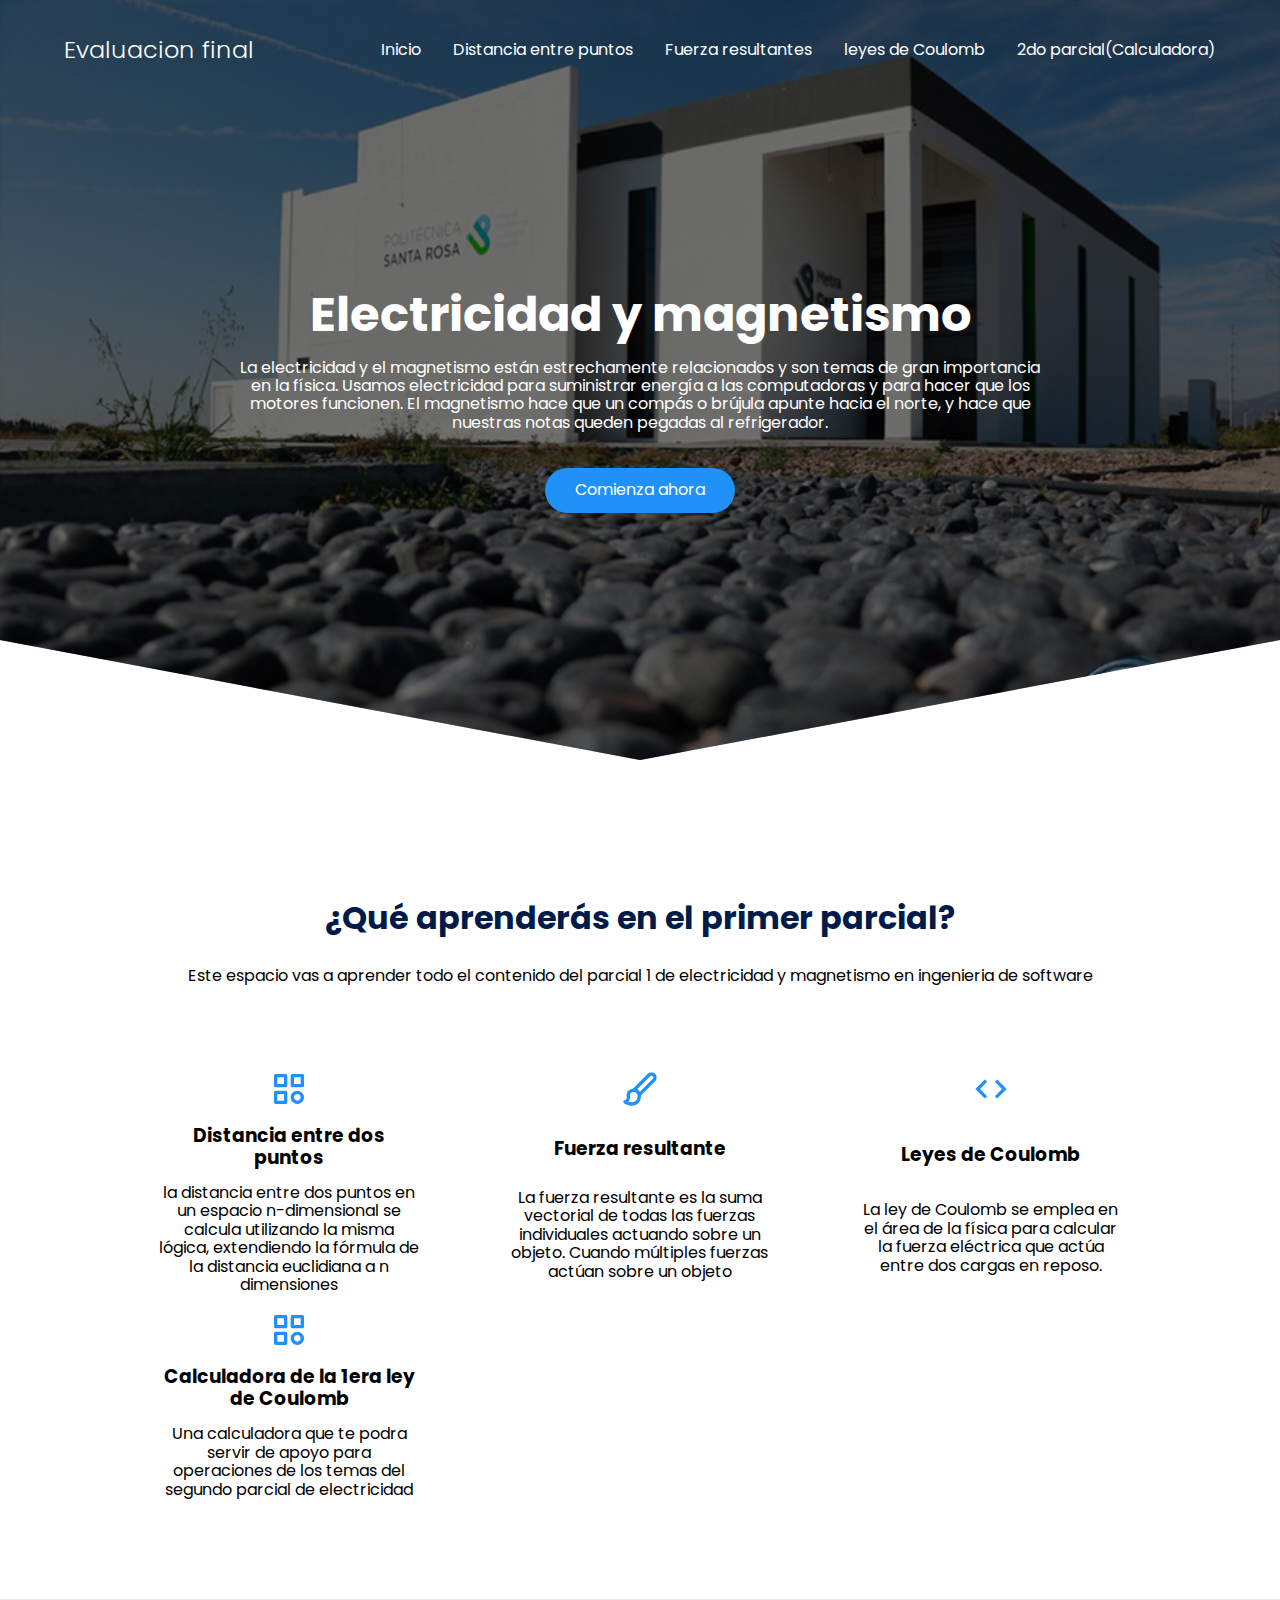
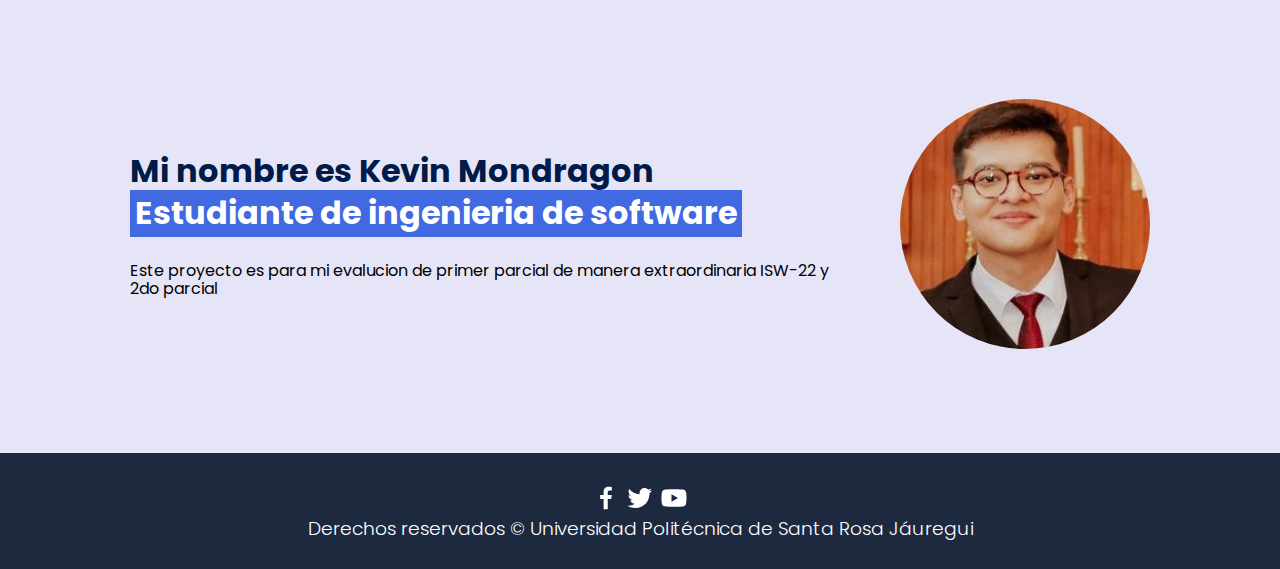
==== index.html @ de27cdc0 "Add files via upload" ====
<!DOCTYPE html>
<html lang="es">

<head>
  <meta charset="UTF-8">
  <meta http-equiv="X-UA-Compatible" content="IE=edge">
  <meta name="viewport" content="width=device-width, initial-scale=1.0">
  <title>Extra de Electricidad</title>
  <link rel="shortcut icon" href="./images/favicon.png" type="image/x-icon">
  <link rel="stylesheet" href="./css/normalize.css">
  <link rel="stylesheet" href="./css/estilos.css">

<body>

  <header class="hero">
    <nav class="nav container">
      <div class="nav__logo">
        <h2 class="nav__title">Evaluacion final</h2>
      </div>

      <ul class="nav__link nav__link--menu">
        <li class="nav__items">
          <a href="index.html" class="nav__links">Inicio</a>
        </li>
        <li class="nav__items">
          <a href="distancia2puntos.html" class="nav__links">Distancia entre puntos</a>
        </li>
        <li class="nav__items">
          <a href="conversion.html" class="nav__links">Fuerza resultantes</a>
        </li>
        <li class="nav__items">
          <a href="leyesCoulomb.html" class="nav__links">leyes de Coulomb</a>
        </li>
        <li class="nav__items">
          <a href="cargaElectrica.html" class="nav__links">2do parcial(Calculadora)</a>
        </li>
        <img src="./images/close.svg" class="nav__close">
      </ul>

      <div class="nav__menu">
        <img src="./images/menu.svg" class="nav__img">
      </div>
    </nav>

    <section class="hero__container container">
      <h1 class="hero__title">Electricidad y magnetismo</h1>
      <p class="hero__paragraph">La electricidad y el magnetismo están estrechamente relacionados y son temas de gran
        importancia en la física. Usamos
        electricidad para suministrar energía a las computadoras y para hacer que los motores funcionen. El magnetismo
        hace que
        un compás o brújula apunte hacia el norte, y hace que nuestras notas queden pegadas al refrigerador.</p>

      <a href="#inicio" class="cta">Comienza ahora</a>
    </section>
  </header>

  <main>
    <section class="container about">
      <h2 class="subtitle" id="inicio">¿Qué aprenderás en el primer parcial?</h2>
      <p class="about__paragraph">Este espacio vas a aprender todo el contenido del parcial 1 de electricidad y
        magnetismo en ingenieria de software</p>

      <div class="about__main">
        <article class="about__icons">
          <img src="./images/shapes.svg" class="about__icon">
          <h3 class="about__title">Distancia entre dos puntos</h3>
          <p class="about__paragrah">la distancia entre dos puntos en un espacio n-dimensional se calcula utilizando la
            misma lógica, extendiendo la fórmula
            de la distancia euclidiana a n dimensiones</p>
        </article>

        <article class="about__icons">
          <img src="./images/paint.svg" class="about__icon">
          <h3 class="about__title">Fuerza resultante</h3>
          <p class="about__paragrah">La fuerza resultante es la suma vectorial de todas las fuerzas individuales actuando
            sobre un objeto. Cuando múltiples
            fuerzas actúan sobre un objeto</p>
        </article>

        <article class="about__icons">
          <img src="./images/code.svg" class="about__icon">
          <h3 class="about__title">Leyes de Coulomb</h3>
          <p class="about__paragrah">La ley de Coulomb se emplea en el área de la física para calcular la fuerza
            eléctrica que actúa entre dos cargas en
            reposo.</p>
        </article>
        <article class="about__icons">
          <img src="./images/shapes.svg" class="about__icon">
          <h3 class="about__title">Calculadora de la 1era ley de Coulomb</h3>
          <p class="about__paragrah">Una calculadora que te podra servir de apoyo para operaciones de los temas del segundo parcial de electricidad</p>
        </article>
      </div>
      
    </section>
    <section class="testimony">
      <div class="testimony__container container">
  
        <section class="testimony__body testimony__body--show" data-id="1">
          <div class="testimony__texts">
            <h2 class="subtitle">Mi nombre es Kevin Mondragon <span class="testimony__course">Estudiante de ingenieria
                de software </span></h2>
            <p class="testimony__review">Este proyecto es para mi evalucion de primer parcial de manera extraordinaria
              ISW-22 y 2do parcial
            </p>
  
          </div>
  
          <figure class="testimony__picture">
            <img src="./images/kevinMondragon.jpg" class="testimony__img">
          </figure>
        </section>
      </div>
    </section>
  <footer class="footer">

    <section class="footer__copy container">
      <div class="footer__social">
        <a href="#" class="footer__icons"><img src="./images/facebook.svg" class="footer__img"></a>
        <a href="#" class="footer__icons"><img src="./images/twitter.svg" class="footer__img"></a>
        <a href="#" class="footer__icons"><img src="./images/youtube.svg" class="footer__img"></a>
      </div>

      <h3 class="footer__copyright">Derechos reservados &copy; Universidad Politécnica de Santa Rosa Jáuregui</h3>
    </section>
  </footer>

  <script src="./js/slider.js"></script>
  <script src="./js/questions.js"></script>
  <script src="./js/menu.js"></script>
</body>

</html>
---- css/estilos.css ----
@import url("https://fonts.googleapis.com/css2?family=Poppins:wght@300;400;600;700&display=swap");

:root {
  --padding-container: 100px 0;
  --color-title: #001a49;
}

body {
  font-family: "Poppins", sans-serif;
}

.container {
  width: 90%;
  max-width: 1200px;
  margin: 0 auto;
  overflow: hidden;
  padding: var(--padding-container);
}

.hero {
  width: 100%;
  height: 100vh;
  min-height: 600px;
  max-height: 800px;
  position: relative;
  display: grid;
  grid-template-rows: 100px 1fr;
  color: #fff;
}

.hero::before {
  content: "";
  position: absolute;
  top: 0;
  left: 0;
  width: 100%;
  height: 100%;
  background-image: linear-gradient(180deg, #0000008c 0%, #0000008c 100%),
    url("../images/politecnica-santa-rosa.jpg");
  background-size: cover;
  clip-path: polygon(0 0, 100% 0, 100% 80%, 50% 95%, 0 80%);
  z-index: -1;
}

/* Nav */

.nav {
  --padding-container: 0;
  height: 100%;
  display: flex;
  align-items: center;
}

.nav__title {
  font-weight: 300;
}

.nav__link {
  margin-left: auto;
  padding: 0;
  display: grid;
  grid-auto-flow: column;
  grid-auto-columns: max-content;
  gap: 2em;
}

.nav__items {
  list-style: none;
}

.nav__links {
  color: #fff;
  text-decoration: none;
}

.nav__menu {
  margin-left: auto;
  cursor: pointer;
  display: none;
}

.nav__img {
  display: block;
  width: 30px;
}

.nav__close {
  display: var(--show, none);
}

/* Hero container */

.hero__container {
  max-width: 800px;
  --padding-container: 0;
  display: grid;
  grid-auto-rows: max-content;
  align-content: center;
  gap: 1em;
  padding-bottom: 100px;
  text-align: center;
}

.hero__title {
  font-size: 3rem;
}

.hero__paragraph {
  margin-bottom: 20px;
}

.cta {
  display: inline-block;
  background-color: #2091f9;
  justify-self: center;
  color: #fff;
  text-decoration: none;
  padding: 13px 30px;
  border-radius: 32px;
}

/* About */

.about {
  text-align: center;
}

.subtitle {
  color: var(--color-title);
  font-size: 2rem;
  margin-bottom: 25px;
}

.about__paragraph {
  line-height: 1.7;
}

.about__main {
  padding-top: 80px;
  display: grid;
  width: 90%;
  margin: 0 auto;
  gap: 1em;
  overflow: hidden;
  grid-template-columns: repeat(auto-fit, minmax(260px, auto));
}

.about__icons {
  display: grid;
  gap: 1em;
  justify-items: center;
  width: 260px;
  overflow: hidden;
  margin: 0 auto;
}

.about__icon {
  width: 40px;
}

/* Knowledge */

.knowledge {
  background-color: #e5e5f7;
  background-image: radial-gradient(#444cf7 0.5px, transparent 0.5px),
    radial-gradient(#444cf7 0.5px, #e5e5f7 0.5px);
  background-size: 20px 20px;
  background-position: 0 0, 10px 10px;
  overflow: hidden;
}

.knowledge__container {
  display: grid;
  grid-template-columns: 1fr 1fr;
  gap: 1em;
  align-items: center;
}

.knowledge__picture {
  max-width: 500px;
}

.knowledge__paragraph {
  line-height: 1.7;
  margin-bottom: 15px;
}

.knowledge__img {
  width: 100%;
  display: block;
}

/* price */

.price {
  text-align: center;
}

.price__table {
  padding-top: 60px;
  display: flex;
  flex-wrap: wrap;
  gap: 2.5em;
  justify-content: space-evenly;
  align-items: center;
}

.price__element {
  background-color: #e5e5f7;
  text-align: center;
  border-radius: 10px;
  width: 330px;
  padding: 40px;
  --color-plan: #696871;
  --color-price: #1d293f;
  --bg-cta: #fff;
  --color-cta: #5454d4;
  --color-items: #696871;
}

.price__element--best {
  width: 370px;
  padding: 60px 40px;
  background-color: #ff7143;
  --color-plan: rgb(255 255 255 / 75%);
  --color-price: #fff;
  --bg-cta: #9f3919;
  --color-cta: #fff;
  --color-items: #fff;
}

.price__name {
  color: var(--color-plan);
  margin-bottom: 15px;
  font-weight: 300;
}

.price__price {
  font-size: 2.5rem;
  color: var(--color-price);
}

.price__items {
  margin-top: 35px;
  display: grid;
  gap: 1em;
  font-weight: 300;
  font-size: 1.2rem;
  margin-bottom: 50px;
  color: var(--color-items);
}

.price__cta {
  display: block;
  padding: 20px 0;
  border-radius: 10px;
  text-decoration: none;
  background-color: var(--bg-cta);
  font-weight: 600;
  color: var(--color-cta);
  box-shadow: 0 0 1px rgba(0, 0, 0, 0.5);
}

/* Testimony */

.testimony {
  background-color: #e5e5f7;
}

.testimony__container {
  display: grid;
  grid-template-columns: 50px 1fr 50px;
  gap: 1em;
  align-items: center;
}

.testimony__body {
  display: grid;
  grid-template-columns: 1fr max-content;
  justify-content: space-between;
  align-items: center;
  gap: 2em;
  grid-column: 2/3;
  grid-row: 1/2;
  opacity: 0;
  pointer-events: none;
}

.testimony__body--show {
  pointer-events: unset;
  opacity: 1;
  transition: opacity 1.5s ease-in-out;
}

.testimony__img {
  width: 250px;
  height: 250px;
  border-radius: 50%;
  object-fit: cover;
  object-position: 50% 30%;
}

.testimony__texts {
  max-width: 700px;
}

.testimony__course {
  background-color: royalblue;
  color: #fff;
  display: inline-block;
  padding: 5px;
}

.testimony__arrow {
  width: 90%;
  cursor: pointer;
}

/* Questions */

.questions {
  text-align: center;
}

.questions__container {
  display: grid;
  gap: 2em;
  padding-top: 50px;
  padding-bottom: 100px;
}

.questions__padding {
  padding: 0;
  transition: padding 0.3s;
  border: 1px solid #5454d4;
  border-radius: 6px;
}

.questions__padding--add {
  padding-bottom: 30px;
}

.questions__answer {
  padding: 0 30px 0;
  overflow: hidden;
}

.questions__title {
  text-align: left;
  display: flex;
  font-size: 20px;
  padding: 30px 0 30px;
  cursor: pointer;
  color: var(--color-title);
  justify-content: space-between;
}

.questions__arrow {
  border-radius: 50%;
  background-color: var(--color-title);
  width: 25px;
  height: 25px;
  display: flex;
  justify-content: center;
  align-items: center;
  align-self: flex-end;
  margin-left: 10px;
  transition: transform 0.3s;
}

.questions__arrow--rotate {
  transform: rotate(180deg);
}

.questions__show {
  text-align: left;
  height: 0;
  transition: height 0.3s;
}

.questions__img {
  display: block;
}

.questions__copy {
  width: 60%;
  margin: 0 auto;
  margin-bottom: 30px;
}

/* Footer */

.footer {
  background-color: #1d293f;
}

.footer__title {
  font-weight: 300;
  font-size: 2rem;
  margin-bottom: 30px;
}

.footer__title,
.footer__newsletter {
  color: #fff;
}

.footer__container {
  display: flex;
  justify-content: space-between;
  align-items: center;
  border-bottom: 1px solid #fff;
  padding-bottom: 60px;
}

.nav--footer {
  padding-bottom: 20px;
  display: grid;
  gap: 1em;
  grid-auto-flow: row;
  height: 100%;
}

.nav__link--footer {
  display: flex;
  margin: 0;
  margin-right: 20px;
  flex-wrap: wrap;
}

.footer__inputs {
  margin-top: 10px;
  display: flex;
  overflow: hidden;
}

.footer__input {
  background-color: #fff;
  height: 50px;
  display: block;
  padding-left: 10px;
  border-radius: 6px;
  font-size: 1rem;
  outline: none;
  border: none;
  margin-right: 16px;
}

.footer__submit {
  margin-left: auto;
  display: inline-block;
  height: 50px;
  padding: 0 20px;
  background-color: #2091f9;
  border: none;
  font-size: 1rem;
  color: #fff;
  border-radius: 6px;
  cursor: pointer;
}

.footer__copy {
  --padding-container: 30px 0;
  text-align: center;
  color: #fff;
}

.footer__copyright {
  font-weight: 300;
}

.footer__icons {
  margin-bottom: 10px;
}

.footer__img {
  width: 30px;
}
.calculate {
  width: 400px;
  background: #24303c;
  padding: 30px;
  margin: auto;
  margin-top: 100px;
  border-radius: 4px;
  font-family: "calibri";
  color: white;
  box-shadow: 7px 13px 37px #000;
}

.calculate h4 {
  font-size: 22px;
  margin-bottom: 20px;
}

.controls {
  width: 100%;
  background: #24303c;
  padding: 10px;
  border-radius: 4px;
  margin-bottom: 16px;
  border: 1px solid #1f53c5;
  font-family: "calibri";
  font-size: 18px;
  color: white;
}

.calculate p {
  height: 40px;
  text-align: center;
  font-size: 18px;
  line-height: 40px;
}

.calculate a {
  color: white;
  text-decoration: none;
}

.calculate a:hover {
  color: white;
  text-decoration: underline;
}

.calculate button:hover {
  width: 100%;
  background: rgb(1, 26, 80);
  border: none;
  padding: 12px;
  color: white;
  margin: 16px 0;
  font-size: 16px;
}
.calculate button {
  width: 100%;
  background: #061943;
  border: none;
  padding: 12px;
  color: white;
  margin: 16px 0;
  font-size: 16px;
  border: none;
  padding: 20px 30px; /* Ajusta el padding según sea necesario */
  border-radius: 40px; /* Controla el radio de las esquinas para lograr el efecto redondeado */
}

@media (max-width: 800px) {
  .nav__menu {
    display: block;
  }

  .nav__link--menu {
    position: fixed;
    background-color: #000;
    top: 0;
    left: 0;
    height: 100%;
    width: 100%;
    display: flex;
    flex-direction: column;
    justify-content: space-evenly;
    align-items: center;
    z-index: 100;
    opacity: 0;
    pointer-events: none;
    transition: 0.7s opacity;
  }

  .nav__link--show {
    --show: block;
    opacity: 1;
    pointer-events: unset;
  }

  .nav__close {
    position: absolute;
    top: 30px;
    right: 30px;
    width: 30px;
    cursor: pointer;
  }

  .hero__title {
    font-size: 2.5rem;
  }

  .about__main {
    gap: 2em;
  }

  .about__icons:last-of-type {
    grid-column: 1/-1;
  }

  .knowledge__container {
    grid-template-columns: 1fr;
    grid-template-rows: max-content 1fr;
    gap: 3em;
    text-align: center;
  }

  .knowledge__picture {
    grid-row: 1/2;
    justify-self: center;
  }

  .testimony__container {
    grid-template-columns: 30px 1fr 30px;
  }

  .testimony__body {
    grid-template-columns: 1fr;
    grid-template-rows: max-content max-content;
    gap: 3em;
    justify-items: center;
  }

  .testimony__img {
    width: 200px;
    height: 200px;
  }

  .questions__copy {
    width: 100%;
  }

  .footer__container {
    flex-wrap: wrap;
  }

  .nav--footer {
    width: 100%;
    justify-items: center;
  }

  .nav__link--footer {
    width: 100%;
    justify-content: space-evenly;
    margin: 0;
  }

  .footer__form {
    width: 100%;
    justify-content: space-evenly;
  }

  .footer__input {
    flex: 1;
  }
}

@media (max-width: 600px) {
  .hero__title {
    font-size: 2rem;
  }

  .hero__paragraph {
    font-size: 1rem;
  }

  .subtitle {
    font-size: 1.8rem;
  }

  .price__element {
    width: 90%;
  }

  .price__element--best {
    width: 90%;
    /* padding: 40px; */
  }

  .price__price {
    font-size: 2rem;
  }

  .testimony {
    --padding-container: 60px 0;
  }

  .testimony__container {
    grid-template-columns: 28px 1fr 28px;
    gap: 0.9em;
  }

  .testimony__arrow {
    width: 100%;
  }

  .testimony__course {
    margin-top: 15px;
  }

  .questions__title {
    font-size: 1rem;
  }

  .footer__title {
    justify-self: start;
    margin-bottom: 15px;
  }

  .nav--footer {
    padding-bottom: 60px;
  }

  .nav__link--footer {
    justify-content: space-between;
  }

  .footer__inputs {
    flex-wrap: wrap;
  }

  .footer__input {
    flex-basis: 100%;
    margin: 0;
    margin-bottom: 16px;
  }

  .footer__submit {
    margin-right: auto;
    margin-left: 0;

    /* 
        margin:0;
        width: 100%;
        */
  }
}
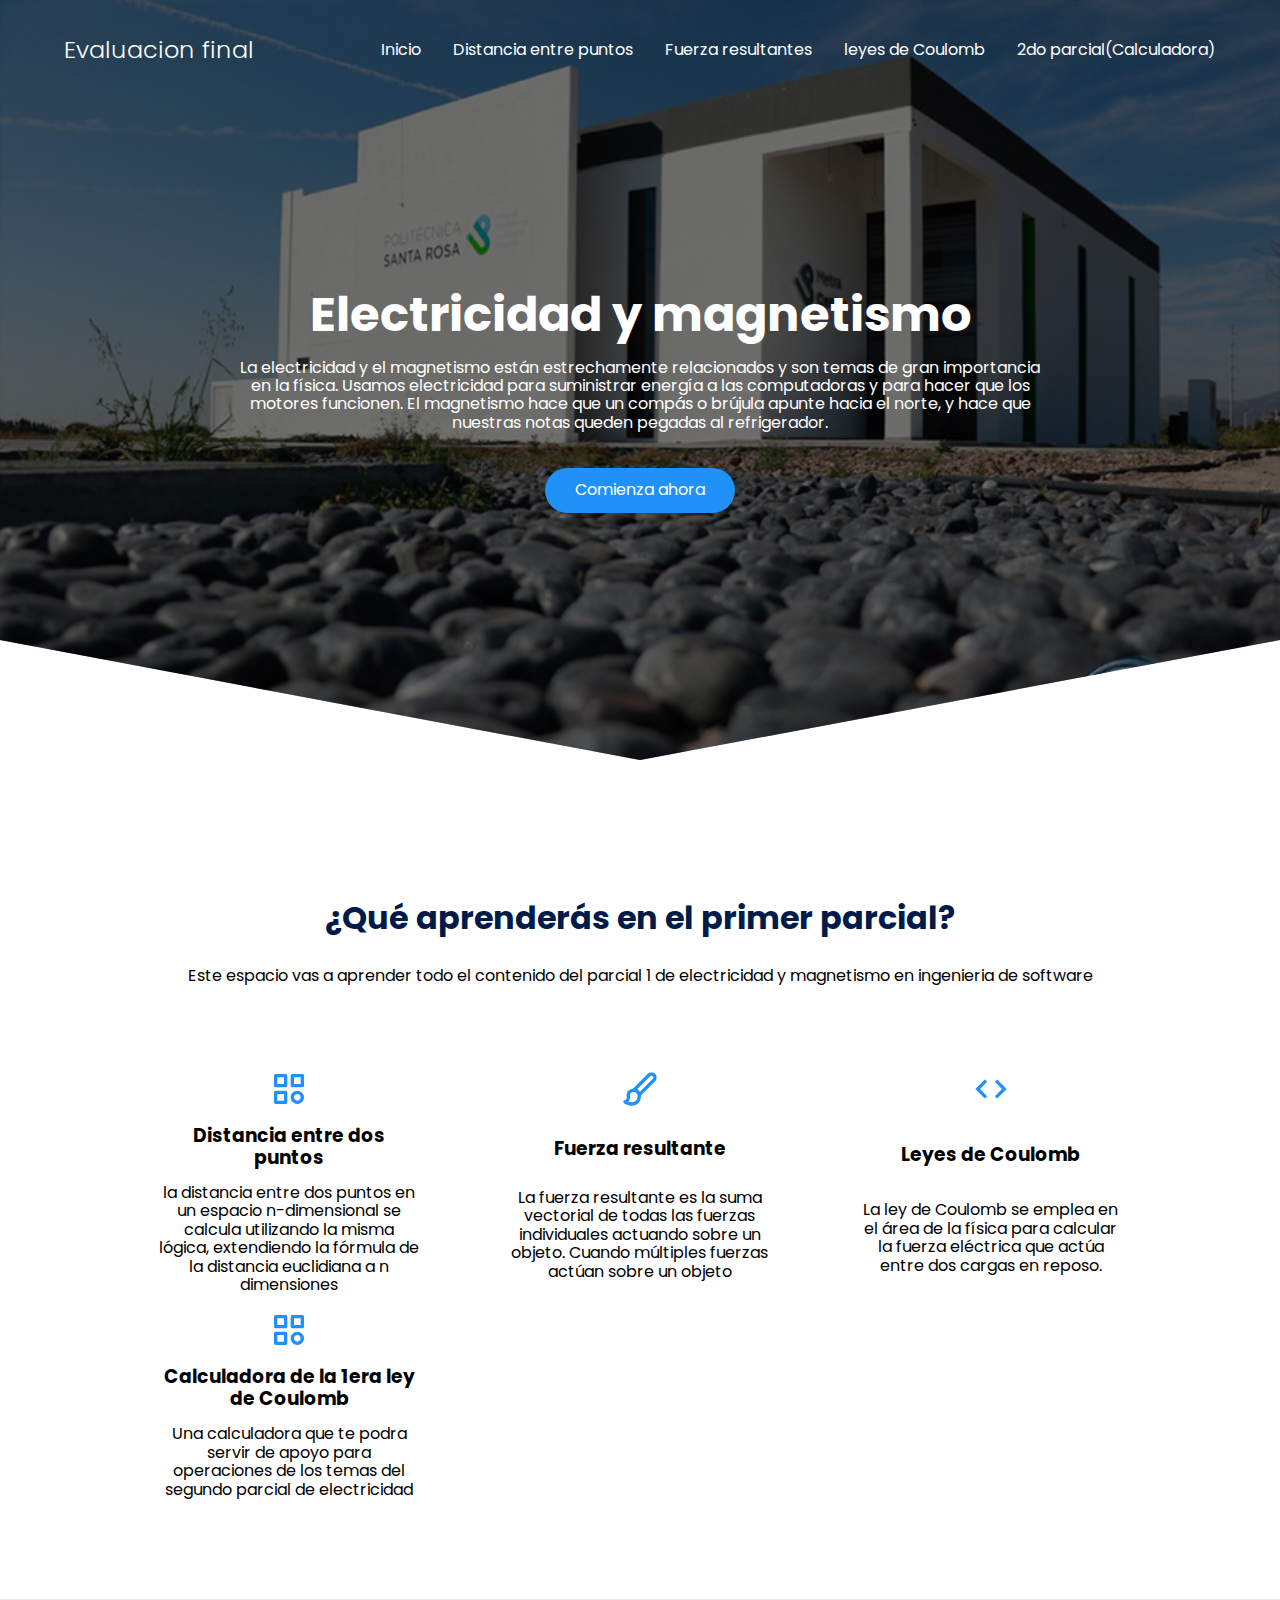
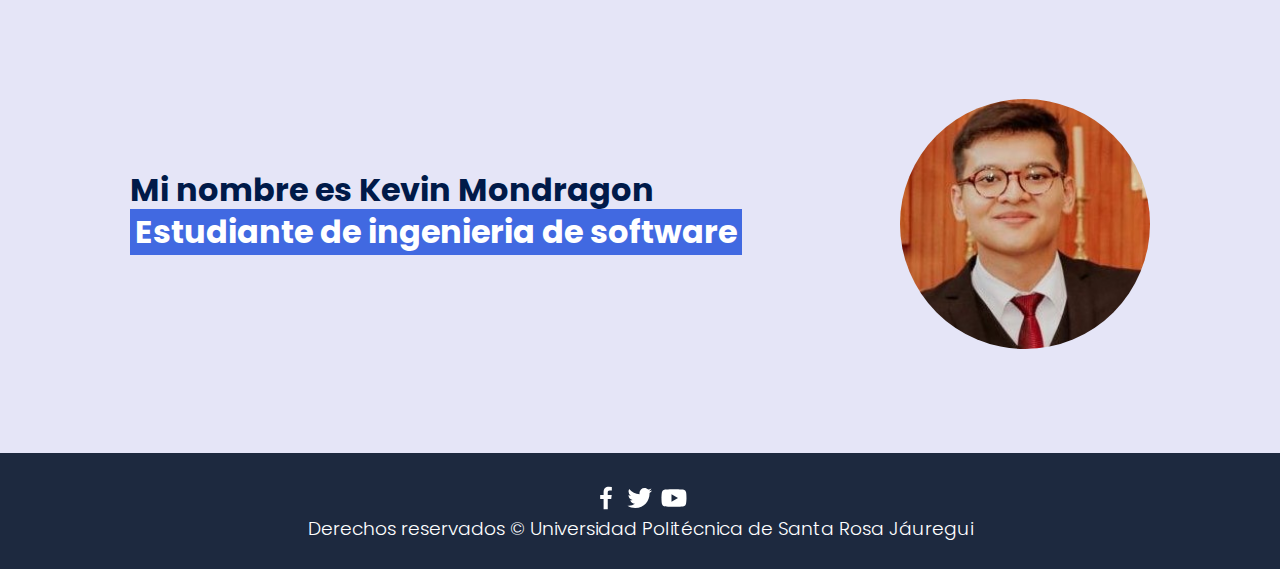
==== commit f91d9ed0: "Update index.html" ====
--- a/index.html
+++ b/index.html
@@ -99,9 +99,6 @@
           <div class="testimony__texts">
             <h2 class="subtitle">Mi nombre es Kevin Mondragon <span class="testimony__course">Estudiante de ingenieria
                 de software </span></h2>
-            <p class="testimony__review">Este proyecto es para mi evalucion de primer parcial de manera extraordinaria
-              ISW-22 y 2do parcial
-            </p>
   
           </div>
   
@@ -129,4 +126,4 @@
   <script src="./js/menu.js"></script>
 </body>
 
-</html>+</html>
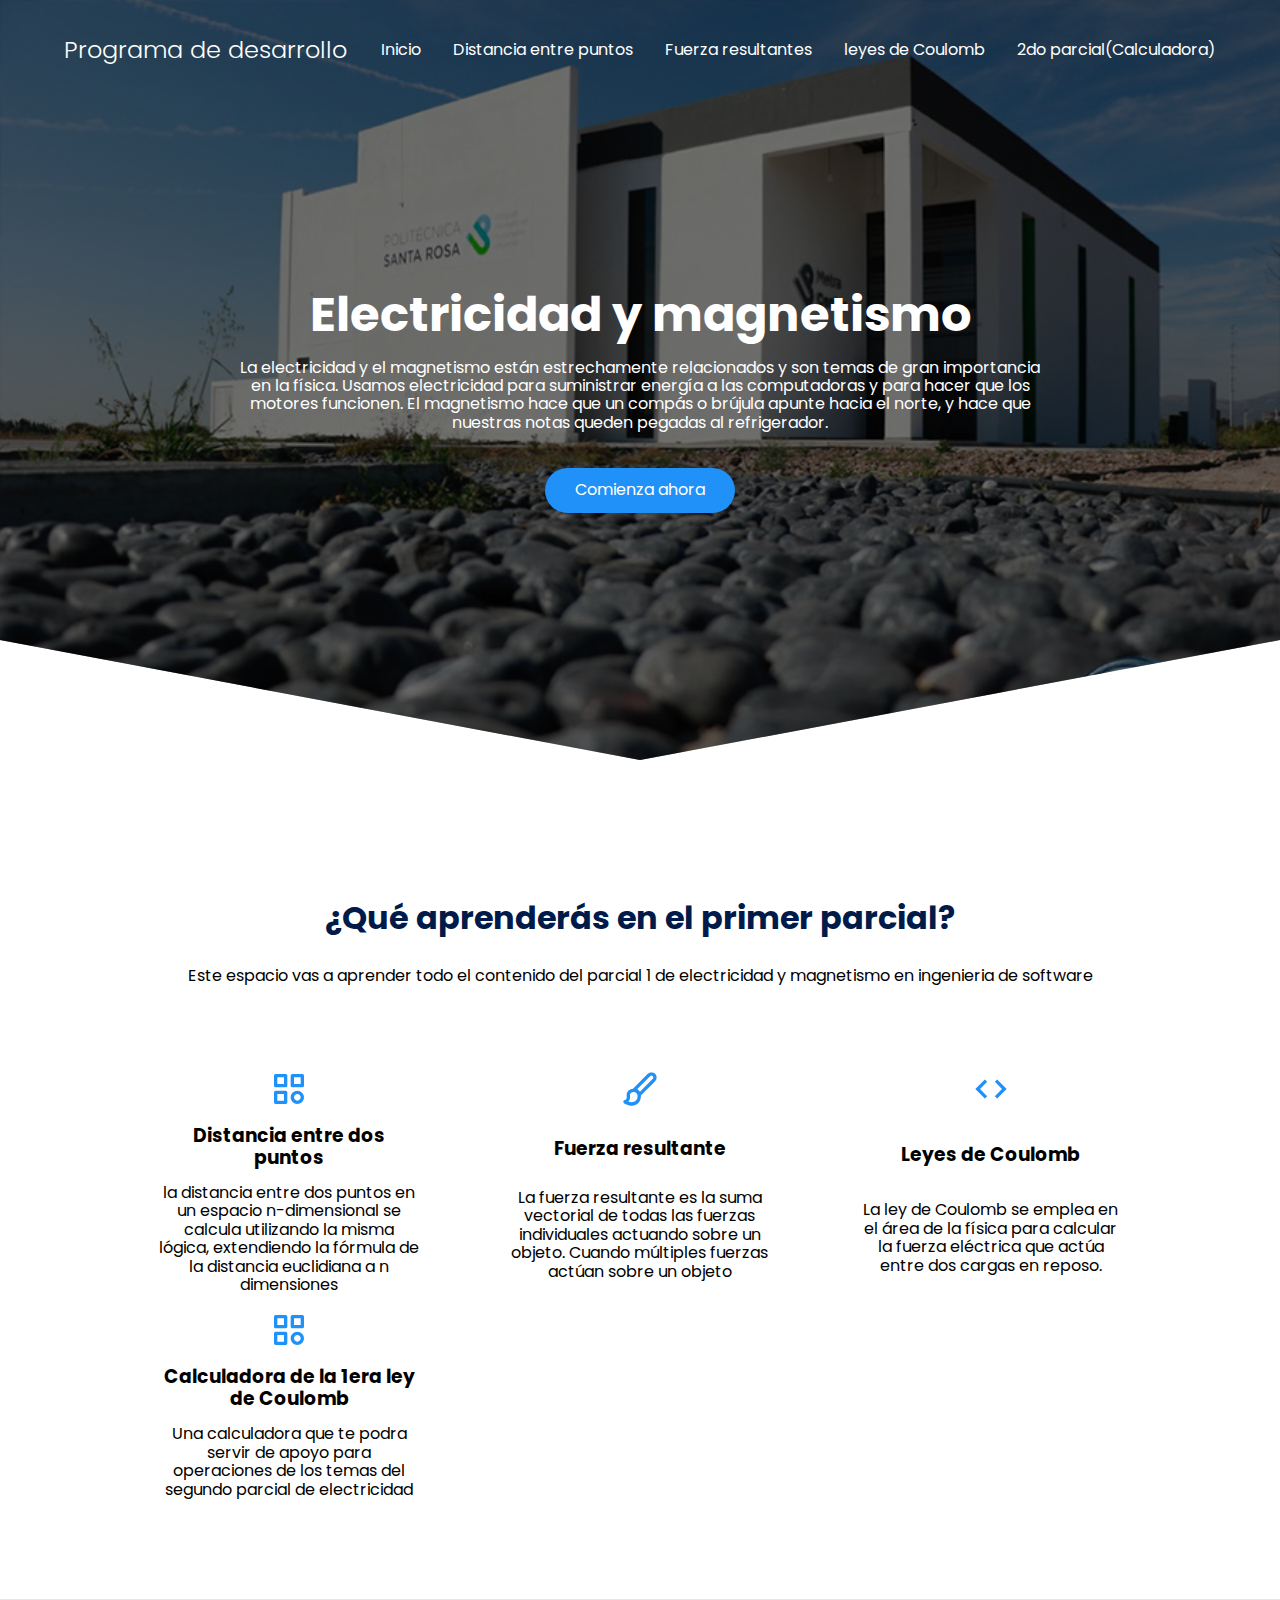
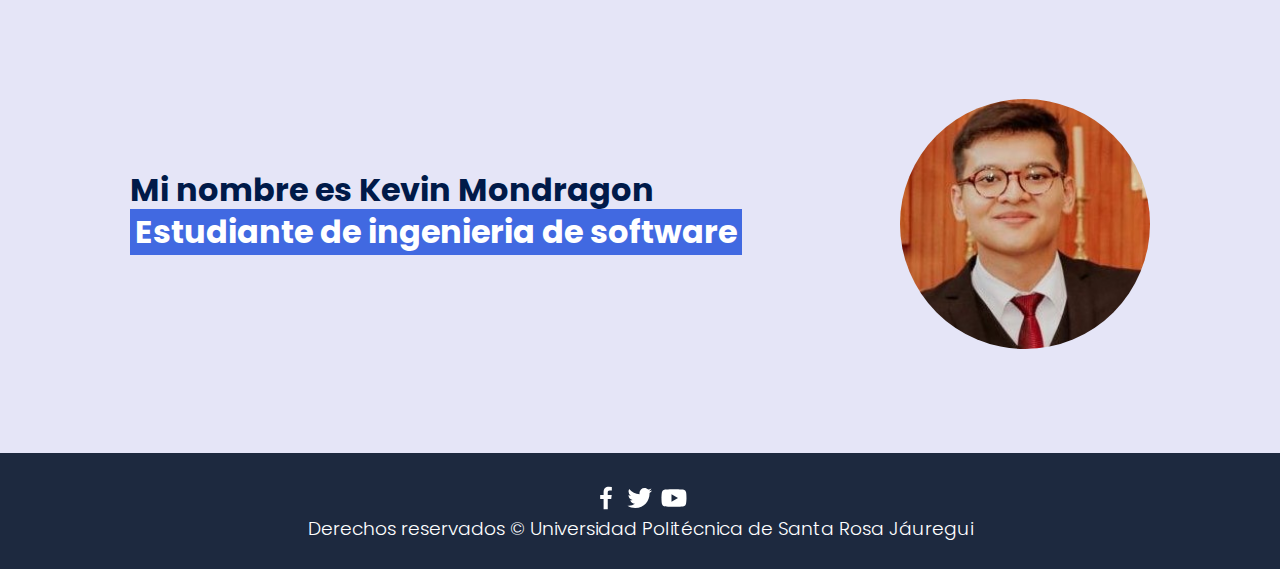
==== commit f5441eb6: "Update index.html" ====
--- a/index.html
+++ b/index.html
@@ -5,7 +5,7 @@
   <meta charset="UTF-8">
   <meta http-equiv="X-UA-Compatible" content="IE=edge">
   <meta name="viewport" content="width=device-width, initial-scale=1.0">
-  <title>Extra de Electricidad</title>
+  <title>Electricidad</title>
   <link rel="shortcut icon" href="./images/favicon.png" type="image/x-icon">
   <link rel="stylesheet" href="./css/normalize.css">
   <link rel="stylesheet" href="./css/estilos.css">
@@ -15,7 +15,7 @@
   <header class="hero">
     <nav class="nav container">
       <div class="nav__logo">
-        <h2 class="nav__title">Evaluacion final</h2>
+        <h2 class="nav__title">Programa de desarrollo</h2>
       </div>
 
       <ul class="nav__link nav__link--menu">
@@ -50,7 +50,7 @@
         hace que
         un compás o brújula apunte hacia el norte, y hace que nuestras notas queden pegadas al refrigerador.</p>
 
-      <a href="#inicio" class="cta">Comienza ahora</a>
+      <a href="distancia2puntos.html" class="cta">Comienza ahora</a>
     </section>
   </header>
 
